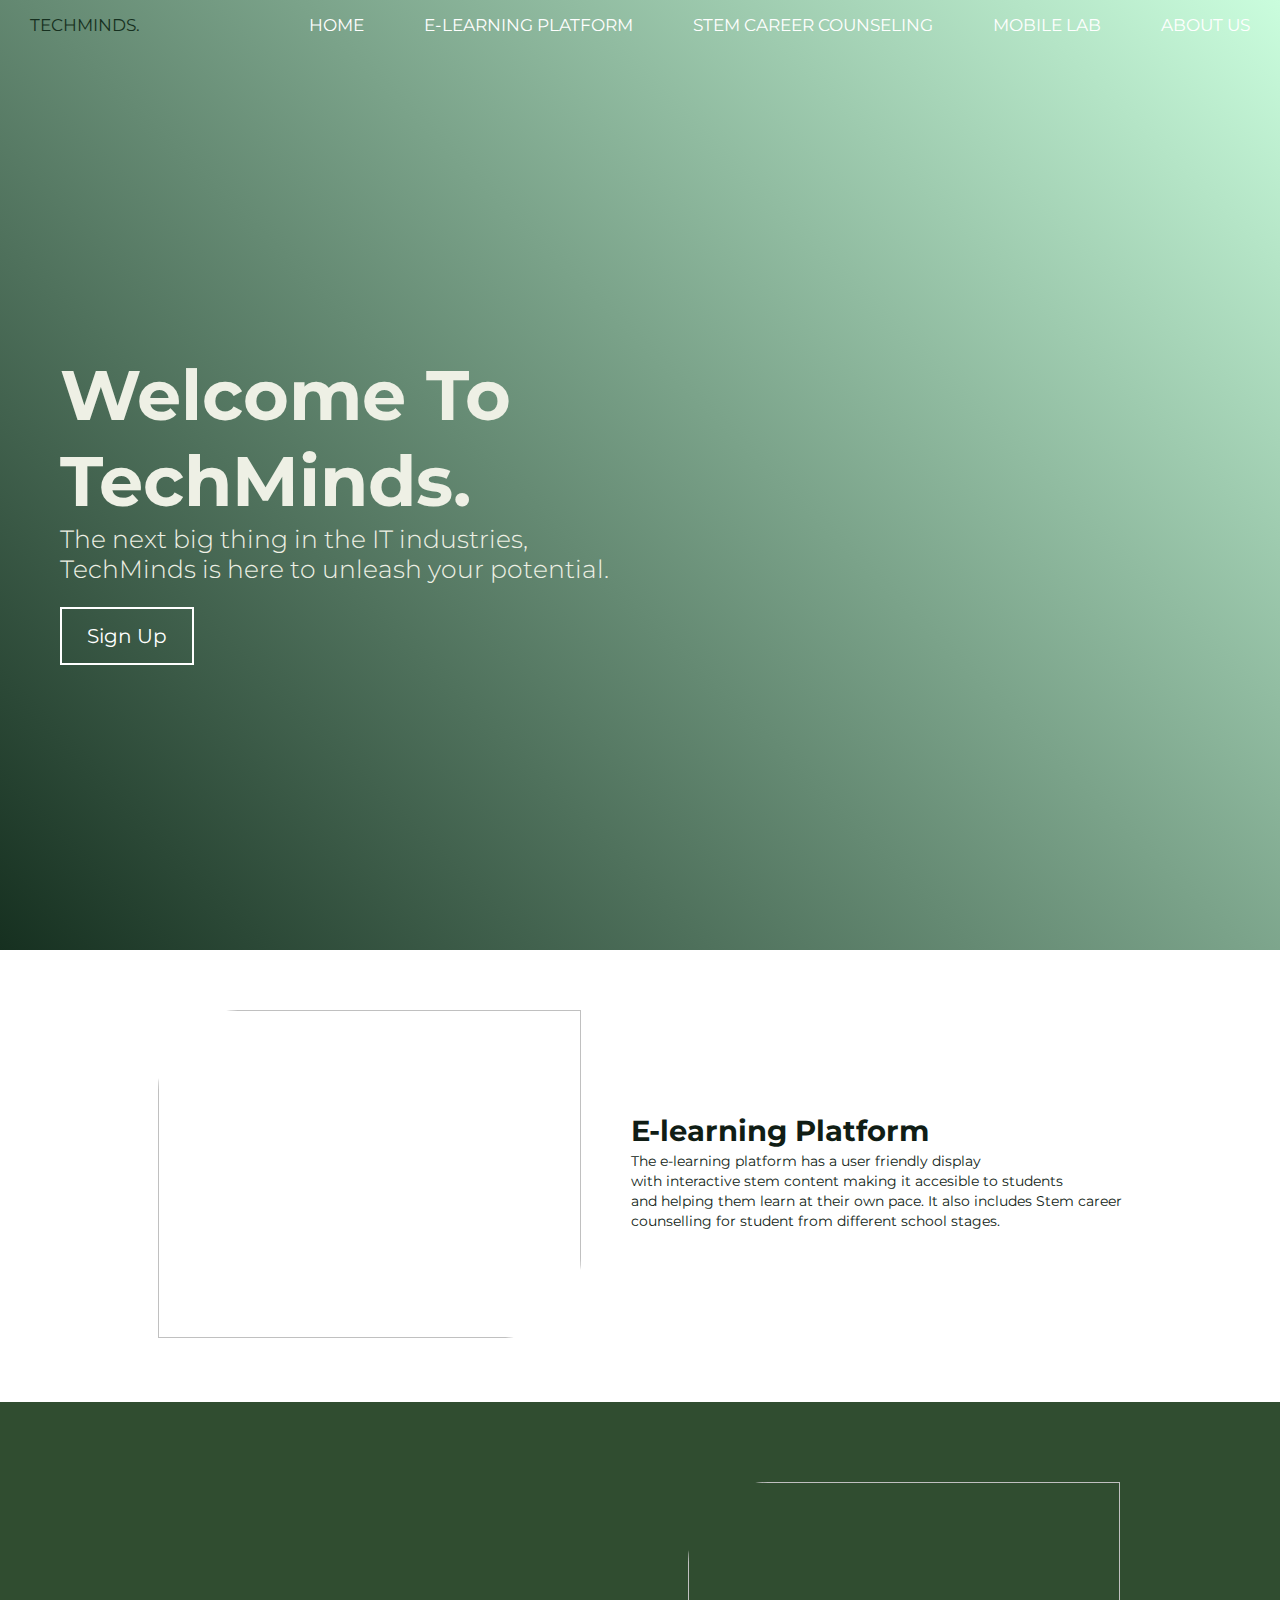
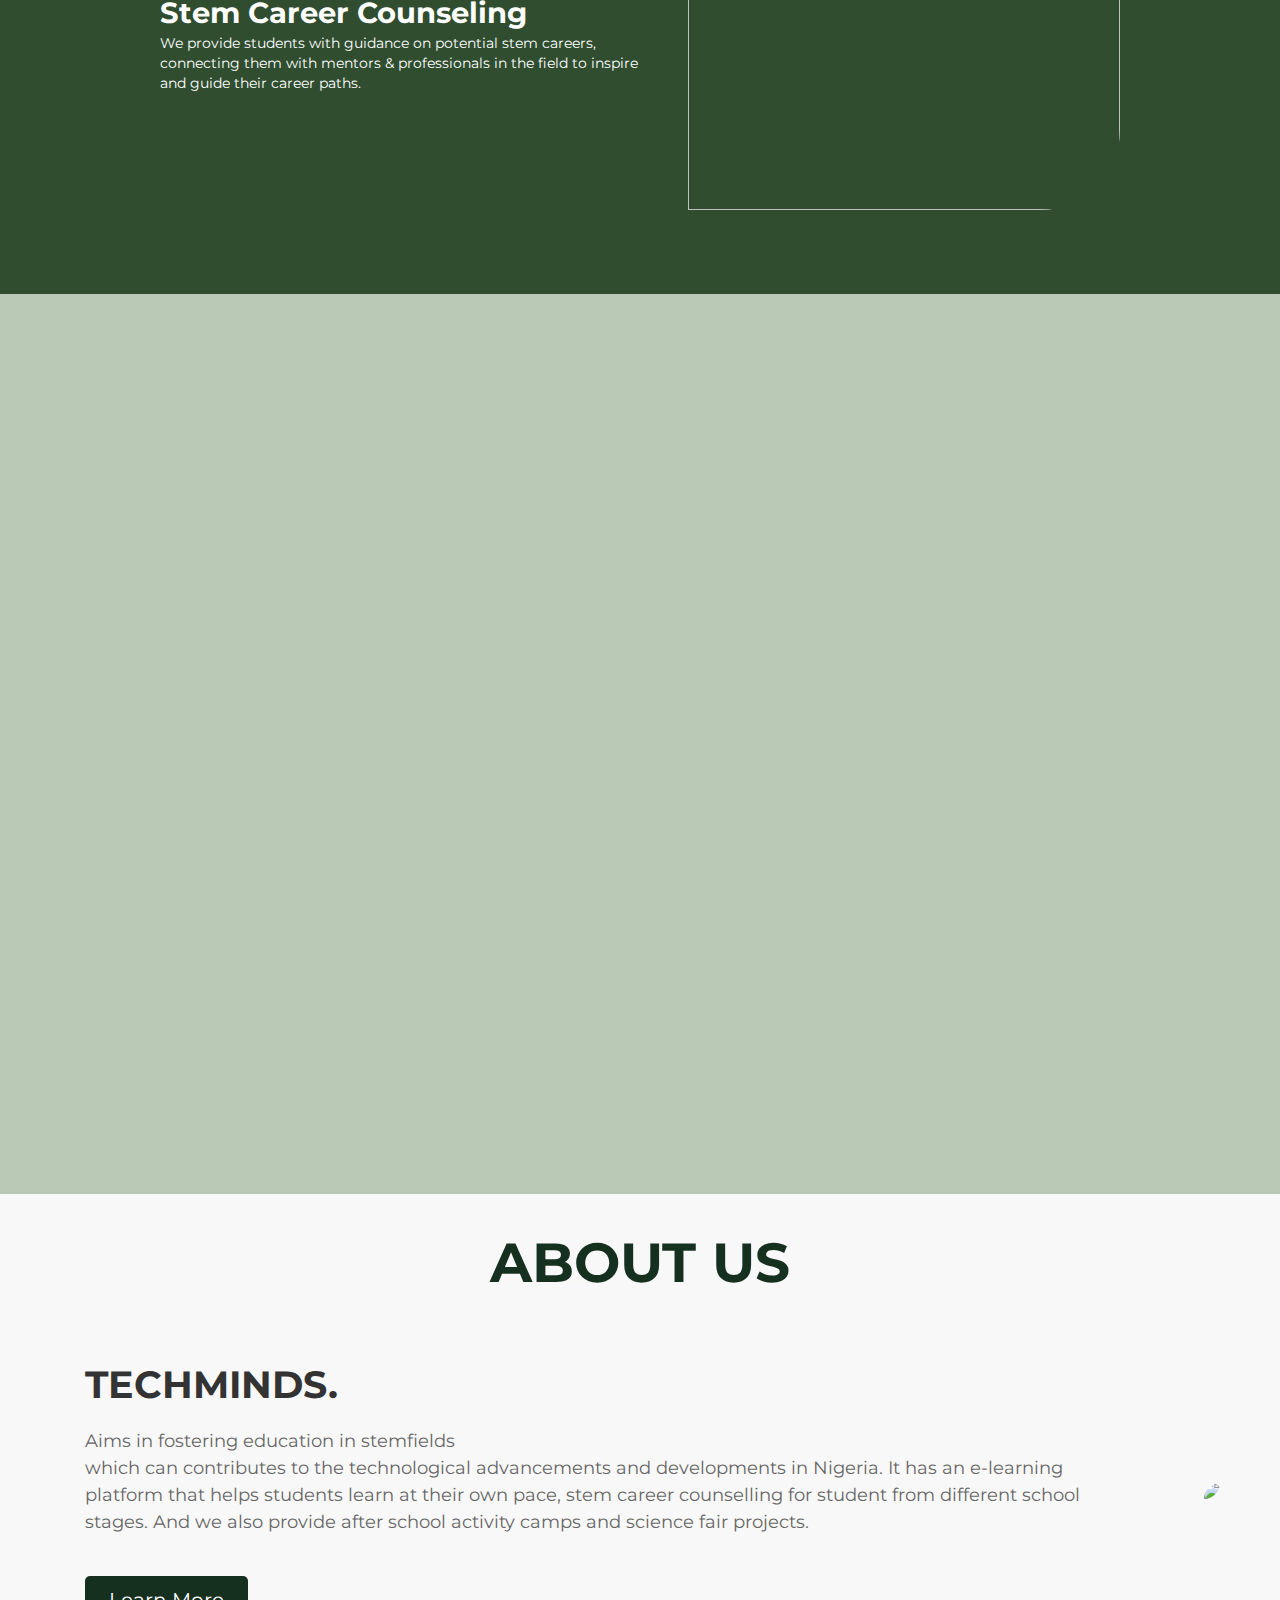
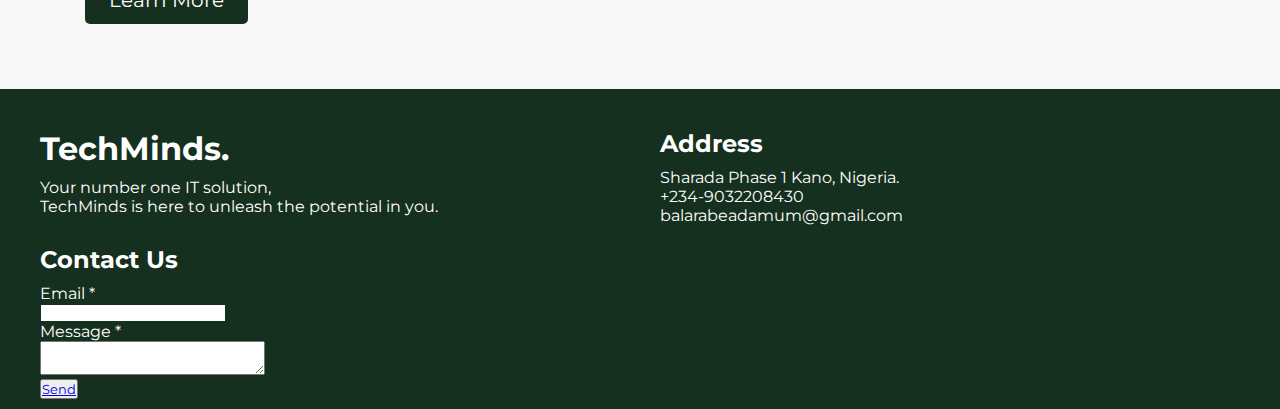
==== index.html @ 241e1a8b "making it responsive" ====
<!DOCTYPE html>
<html lang="en">

<head>
    <meta charset="UTF-8">
    <meta name="viewport" content="width=device-width, initial-scale=1.0">
    <title>Document</title>
    <link rel="stylesheet" href="style.css">
    <link href='https://unpkg.com/boxicons@2.1.4/css/boxicons.min.css' rel='stylesheet'>
</head>

<body>
    <!-- Header Section -->
    <div class="top">
        <nav>
            <ul class="sidebar">
                <!-- <i class='bx bx-menu'></i>
                <i class='bx bx-x'></i> -->
                <li onclick="hideSidebar()"><a href="#"><i class='bx bx-x'></i></a></li>
                <li><a href="#hero">Home</a></li>
                <li><a href="#school">E-learning Platform</a></li>
                <li><a href="#career">Stem Career Counseling</a></li>
                <li><a href="#mobile">Mobile Lab</a></li>
                <li><a href="#fog">About Us</a></li>
            </ul>
            <ul>
                <li><a href="#" class="logo">TechMinds.</a></li>
                <li class="hideOnMobile"><a href="#hero">Home</a></li>
                <li class="hideOnMobile"><a href="#school">E-learning Platform</a></li>
                <li class="hideOnMobile"><a href="#career">Stem Career Counseling</a></li>
                <li class="hideOnMobile"><a href="#mobile">Mobile Lab</a></li>
                <li class="hideOnMobile"><a href="#fog">About Us</a></li>
                <li class="menubtn" onclick="showSidebar()"><a href="#"><i class='bx bx-menu'></i></a></li>
            </ul>
        </nav>
        <!-- End Header Section -->
        <!-- Hero Section -->
        <div id="hero">
            <div class="contents">
                <div class="title">
                    <h1>Welcome To</h1>
                    <h1>TechMinds.</h1>
                </div>
                <div class="desc">
                    <p>The next big thing in the IT industries,<br>
                        TechMinds is here to unleash your potential.
                    </p>
                </div>
                <a href="#" class="btn">Sign Up</a>
            </div>
        </div>
    </div>
    <!-- End Hero Section -->

    <!-- School Section -->
    <div id="school">
        <div class="stuffs">
            <div class="images">
                <img src="0128_tech1.jpg" alt="">
            </div>
            <div class="description">
                <h1>E-learning Platform</h1>
                <p>The e-learning platform has a user friendly display<br>
                    with interactive stem content making it accesible to students<br>
                    and helping them learn at their own pace. It also includes Stem career<br>
                    counselling for student from different school stages.</p>
            </div>
        </div>
    </div>
    <!-- End School Section -->


    <!-- Career Section -->
    <div id="career">
        <div class="main">
            <div class="para">
                <h1>Stem Career Counseling</h1>
                <p>We provide students with guidance on potential stem careers,<br>
                    connecting them with mentors & professionals in the field to inspire<br>
                    and guide their career paths.</p>
            </div>

            <div class="students">
                <img src="Startup1.jpeg" alt="">
            </div>
        </div>
    </div>
    <!-- End Career Section -->

    <!-- Mobile Section -->
    <div id="mobile">
        <div class="mobile-overlay">

        </div>
        <div class="mobile-content">
            <h1>Mobile Stem Labs</h1>
            <p>
                We introduce mobile science and technological labs that can travel to<br>
                different schools especially those in rural areas, to bring stem education to<br>
                underserved communities.
            </p>
        </div>
    </div>
    <!-- End Mobile Section -->

    <!-- About Section -->
    <section id="fog">
        <div class="heading">
            <h1>About Us</h1>
        </div>
        <div class="container">
            <div class="fog-content">
                <h2>TechMinds.</h2>
                <p>Aims in fostering education in stemfields<br>
                    which can contributes to the technological advancements and
                    developments in Nigeria. It has an e-learning platform that helps students
                    learn at their own pace, stem career
                    counselling for student from different school stages. And
                    we also provide after school activity camps and science fair projects.</p>
                <button class="btn">Learn More</button>
            </div>
            <div class="img">
                <img src="icpas-laptop-scholarship-800.jpg">
            </div>
        </div>
    </section>
    <!-- End About Section -->

    <!-- Footer Section -->
    <footer>
        <div class="main-content">
            <div class="left box">
                <h1>TechMinds.</h1>
                <div class="item">
                    <p>Your number one IT solution,<br>
                        TechMinds is here to unleash the potential in you.</p>
                </div>
            </div>
            <div class="center box">
                <h2>Address</h2>
                <div class="item">
                    <div class="place">
                        <span class="fas fa-marker-alt"></span>
                        <span class="text">Sharada Phase 1 Kano, Nigeria.</span>
                    </div>
                    <div class="phone">
                        <span class="fas fa-phone-alt"></span>
                        <span class="text">+234-9032208430</span>
                    </div>
                    <div class="email">
                        <span class="fas fa-envelope"></span>
                        <span class="email">balarabeadamum@gmail.com</span>
                    </div>
                </div>
            </div>
            <div class="right box">
                <h2>Contact Us</h2>
                <div class="item">
                    <form action="#">
                        <div class="email">
                            <div class="text">Email *</div>
                            <input type="email" required>
                        </div>
                        <div class="message">
                            <div class="text">Message *</div>
                            <textarea cols="25" rows="2"></textarea>
                        </div>
                        <div class="btnn">
                            <button type="submit"><a href="#">Send</a></button>
                        </div>
                    </form>
                </div>
            </div>
        </div>
    </footer>
    <!-- End Footer Section -->


    <!-- Script Section -->
    <script>
        function showSidebar() {
            const sidebar = document.querySelector('.sidebar')
            sidebar.style.display = 'flex'
        }
        function hideSidebar() {
            const sidebar = document.querySelector('.sidebar')
            sidebar.style.display = 'none'
        }
    </script>
    <!-- End Script Section -->
</body>

</html>
---- style.css ----
@import url('https://fonts.googleapis.com/css2?family=Montserrat:wght@100;300;400;500;600&display=swap');

* {
    margin: 0;
    padding: 0;
    box-sizing: border-box;
    font-family: Montserrat;
}

.top {
    background: linear-gradient(45deg, #163020, #cafddd);
}

/* Header Section */


nav ul {
    list-style-type: none;
    width: 100%;
    display: flex;
    justify-content: flex-end;
    align-items: center;

}

nav li {
    height: 50px;
    font-size: 18px;
}

nav a {
    height: 100%;
    padding: 0 30px;
    text-decoration: none;
    display: flex;
    align-items: center;
    color: white;
    font-size: 17px;
    text-transform: uppercase;
}

nav a:hover {
    background-color: #163020;
    color: white;
}

nav li:first-child {
    margin-right: auto;
}

.sidebar {
    position: fixed;
    top: 0;
    right: 0;
    height: 100vh;
    width: 250px;
    z-index: 999;
    backdrop-filter: blur(10px);
    background-color: rgba(255, 255, 255, 0.2);
    box-shadow: -10px 0 10px rgba(0, 0, 0, 0.1);
    display: none;
    flex-direction: column;
    align-items: flex-start;
    justify-content: flex-start;
}

.sidebar li {
    width: 100%;
}

.sidebar a {
    width: 100%;
}

.menubtn {
    display: none;
}

.logo:hover {
    background: none;
    color: #163020;
}

/* End Header Section */

/* Nav Responsiveness */
@media (max-width: 800px) {
    .hideOnMobile {
        display: none;
    }

    .menubtn {
        display: block;
    }
}

@media (max-width: 400px) {
    .sidebar {
        width: 100%;
    }

    img {
        width: 100%;
    }

    .students img {
        width: 100%;
    }

    .main {
        padding: 0;
    }
}

/* End Nav Responsiveness */


/* Hero Section */
#hero {
    width: 100%;
    height: 100vh;

    background-size: cover;
    background-position: bottom;
    display: flex;
    flex-direction: column;
    justify-content: center;
    align-items: flex-start;
}

.contents {
    margin-left: 60px;
    color: #EEF0E5;
}

.title {
    font-size: 35px;
}

.desc {
    font-weight: 300;
    font-size: 25px;
    margin-bottom: 40px;
}

.btn {
    text-decoration: none;
    padding: 15px 25px;
    background-color: transparent;
    font-size: 20px;
    border: 2px solid white;
    color: white;
}

.btn:hover {
    background-color: white;
    transition: .6s;
    color: #163020;
}

/* Responsivenes Section */
@media screen and (max-width:360px) {}

/* End Responsivenes Section */
/* End Hero Section */


/* School Section */
#school {
    padding: 60px;
    background-color: white;
}

.stuffs {
    display: flex;
    flex-wrap: wrap;
    justify-content: center;
    gap: 50px;
    align-items: center;
}

.images img {
    display: inline-block;
    width: 423px;
    height: 328px;
    -o-object-fit: cover;
    object-fit: cover;
    -o-object-position: center;
    object-position: center;
    border-radius: 80px 0 80px 0;

}

.description h1 {
    padding-bottom: 10px;
    color: #101d15;
}

.description p {
    color: #101d15;
}

.description {
    font-size: .9em;
    line-height: 20px;

}

/* End School Section */


/* Career Section */
#career {
    background-color: #304D30;
    padding: 20px;
}

.main {
    display: flex;
    align-items: center;
    flex-wrap: wrap;
    justify-content: center;
    padding: 60px;
    gap: 50px;
}

.students img {
    display: inline-block;
    height: 328px;
    width: 432px;
    -o-object-fit: cover;
    object-fit: cover;
    -o-object-position: center;
    object-position: center;
    border-radius: 80px 0 80px 0;


}

.para {
    font-size: .9em;
    line-height: 20px;
}

.para h1 {
    padding-bottom: 10px;
    color: white;
}

.para p {
    color: white;
}

/* End Career Section */

/* Mobile Section */
#mobile {
    padding: 20px;
    width: 100%;
    position: relative;
    background-image: url(DAL7-e1580502529902.jpg);
    background-position: center;
    background-repeat: no-repeat;
    background-size: cover;
    height: 100vh;
    color: white;
    animation: bgChange 20s linear infinite;
}

@keyframes bgChange {
    0% {
        background-image: url(DAL7-e1580502529902.jpg);
    }

    20% {
        background-image: url(DAL7-e1580502529902.jpg);
    }

    30% {
        background-image: url(50586558_10217909771481528_2270938660402626560_o.jpg);
    }

    35% {
        background-image: url(50586558_10217909771481528_2270938660402626560_o.jpg);
    }

    40% {
        background-image: url(09_09_19_MSDF_DropAnywhereLabs902-2.jpg);
    }

    45% {
        background-image: url(09_09_19_MSDF_DropAnywhereLabs902-2.jpg);
    }

    50% {
        background-image: url(0128_tech2.jpg);
    }

    55% {
        background-image: url(0128_tech2.jpg);
    }

    70% {
        background-image: url(71482376007-mobile-maker-lab-005.webp);
    }

    75% {
        background-image: url(71482376007-mobile-maker-lab-005.webp);
    }

    90% {
        background-image: url(DAL2.jpg);
        background-size: cover;
    }

    100% {
        background-image: url(DAL2.jpg);
        background-size: cover;
    }
}

.mobile-overlay {
    position: absolute;
    height: 100%;
    width: 100%;
    top: 0;
    left: 0;
    background-color: rgba(23, 75, 13, 0.3);
}

.mobile-content {
    margin-top: 110px;
    text-align: center;
    left: 0;
}

.mobile-content h1 {
    padding-bottom: 5px;
    font-size: 40px;
}

.mobile-content p {
    font-size: 19px;
}

/* End Mobile Section */

/* About Section */

#fog {
    background-color: #f8f8f8;
    overflow: hidden;
}

.heading h1 {
    color: #163020;
    font-size: 55px;
    text-align: center;
    margin-top: 35px;
    text-transform: uppercase;
}

.container {
    display: flex;
    justify-content: center;
    align-items: center;
    padding-left: 60px;
    padding-right: 60px;
    margin: 65px auto;
    gap: 50px;
    flex-wrap: wrap;
}

.fog-content {
    flex: 1;
    width: 600px;
    margin: 0px 25px;
    animation: FadeInUp 2s ease;
}

.fog-content h2 {
    font-size: 38px;
    margin-bottom: 20px;
    color: #333;
    text-transform: uppercase;
}

.fog-content p {
    font-size: 18px;
    line-height: 1.5;
    margin-bottom: 40px;
    color: #666;
}

.fog-content button {
    display: inline-block;
    background-color: #163020;
    color: #fff;
    padding: 12px 24px;
    border-radius: 5px;
    font-size: 20px;
    border: none;
    cursor: pointer;
    transition: 0.3s ease;
}

.fog-content button:hover {
    background-color: #163020;
    transform: scale(1.1);
    color: #fff;
}



img {
    width: 423px;
    height: auto;
    -o-object-fit: cover;
    object-fit: cover;
    -o-object-position: center;
    object-position: center;
    border-radius: 80px 0 80px 0;
}

@media screen and(max-width: 768px) {
    .heading h1 {
        font-size: 45px;
        margin-top: 30px;
    }

    .img {
        flex: 1;
    }

    #fog {
        margin: 0px;
    }

    .container {
        width: 100%;
        flex-direction: column;
        justify-content: center;
        margin: 0px;
        padding: 0px 40px;
        gap: 50px;
    }

    .fog-content {
        width: 100%;
        margin: 35px 0px;
    }

    .fog-content h2 {
        font-size: 30px;
    }

    .fog-content p {
        font-size: 18px;
        margin-bottom: 20px;
    }

    .fog-content button {
        font-size: 16px;
        padding: 8px 16px;
    }

    .img {
        width: 100%;
    }
}

/* End About Section */

/* Footer Section */
footer {
    padding-right: 20px;
    padding-left: 20px;
    padding-top: 30px;

    background-color: #163020;
    color: white;
}

.main-content {
    display: flex;
    flex-wrap: wrap;
}

.main-content .box {
    flex-basis: 50%;
    padding: 10px 20px;
}

.box h2 {
    font-family: 1.125rem;
}

.box .content {
    margin: 20px 0 0 0;
}

.left p {
    text-align: justify;
}

.item {
    padding-top: 10px;
}

.right form input {
    outline: none;
    border: 1px solid #163020;
}

.right form textarea {
    outline: none;
}

/* End Footer Section */
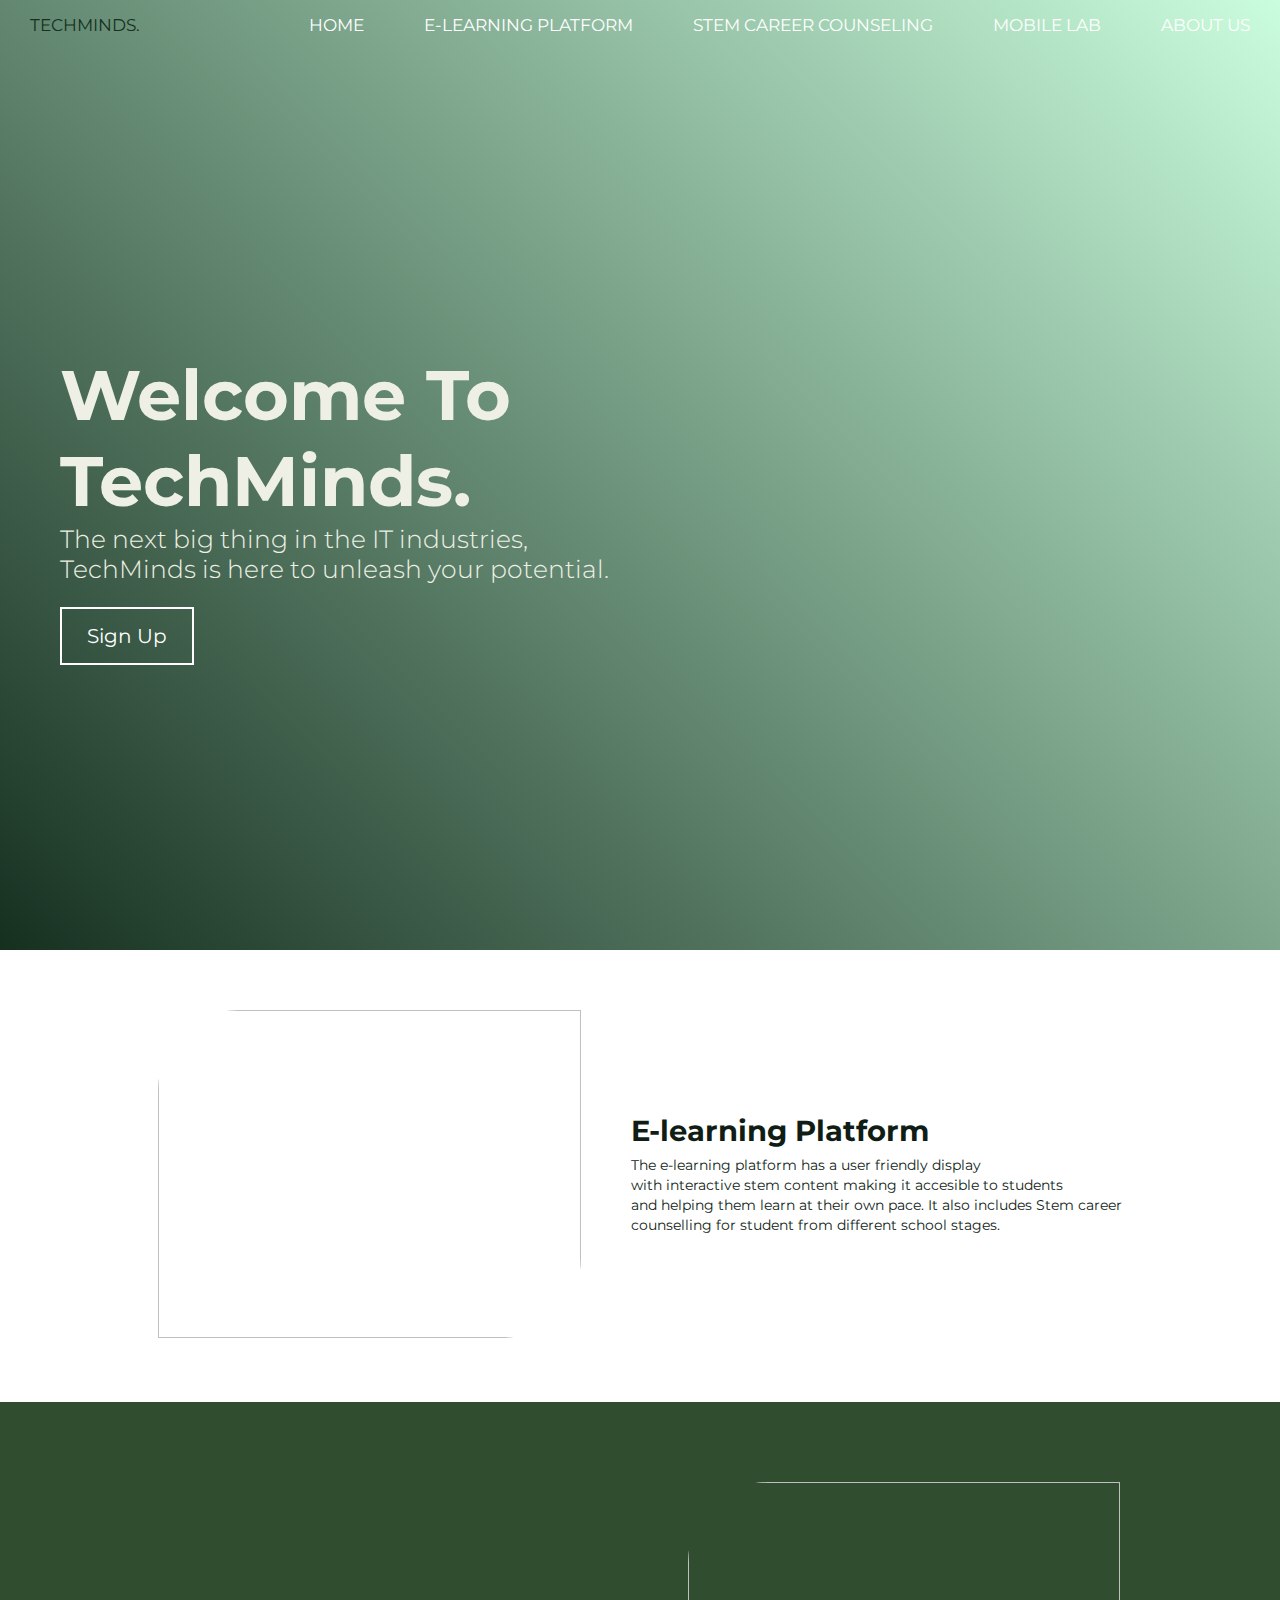
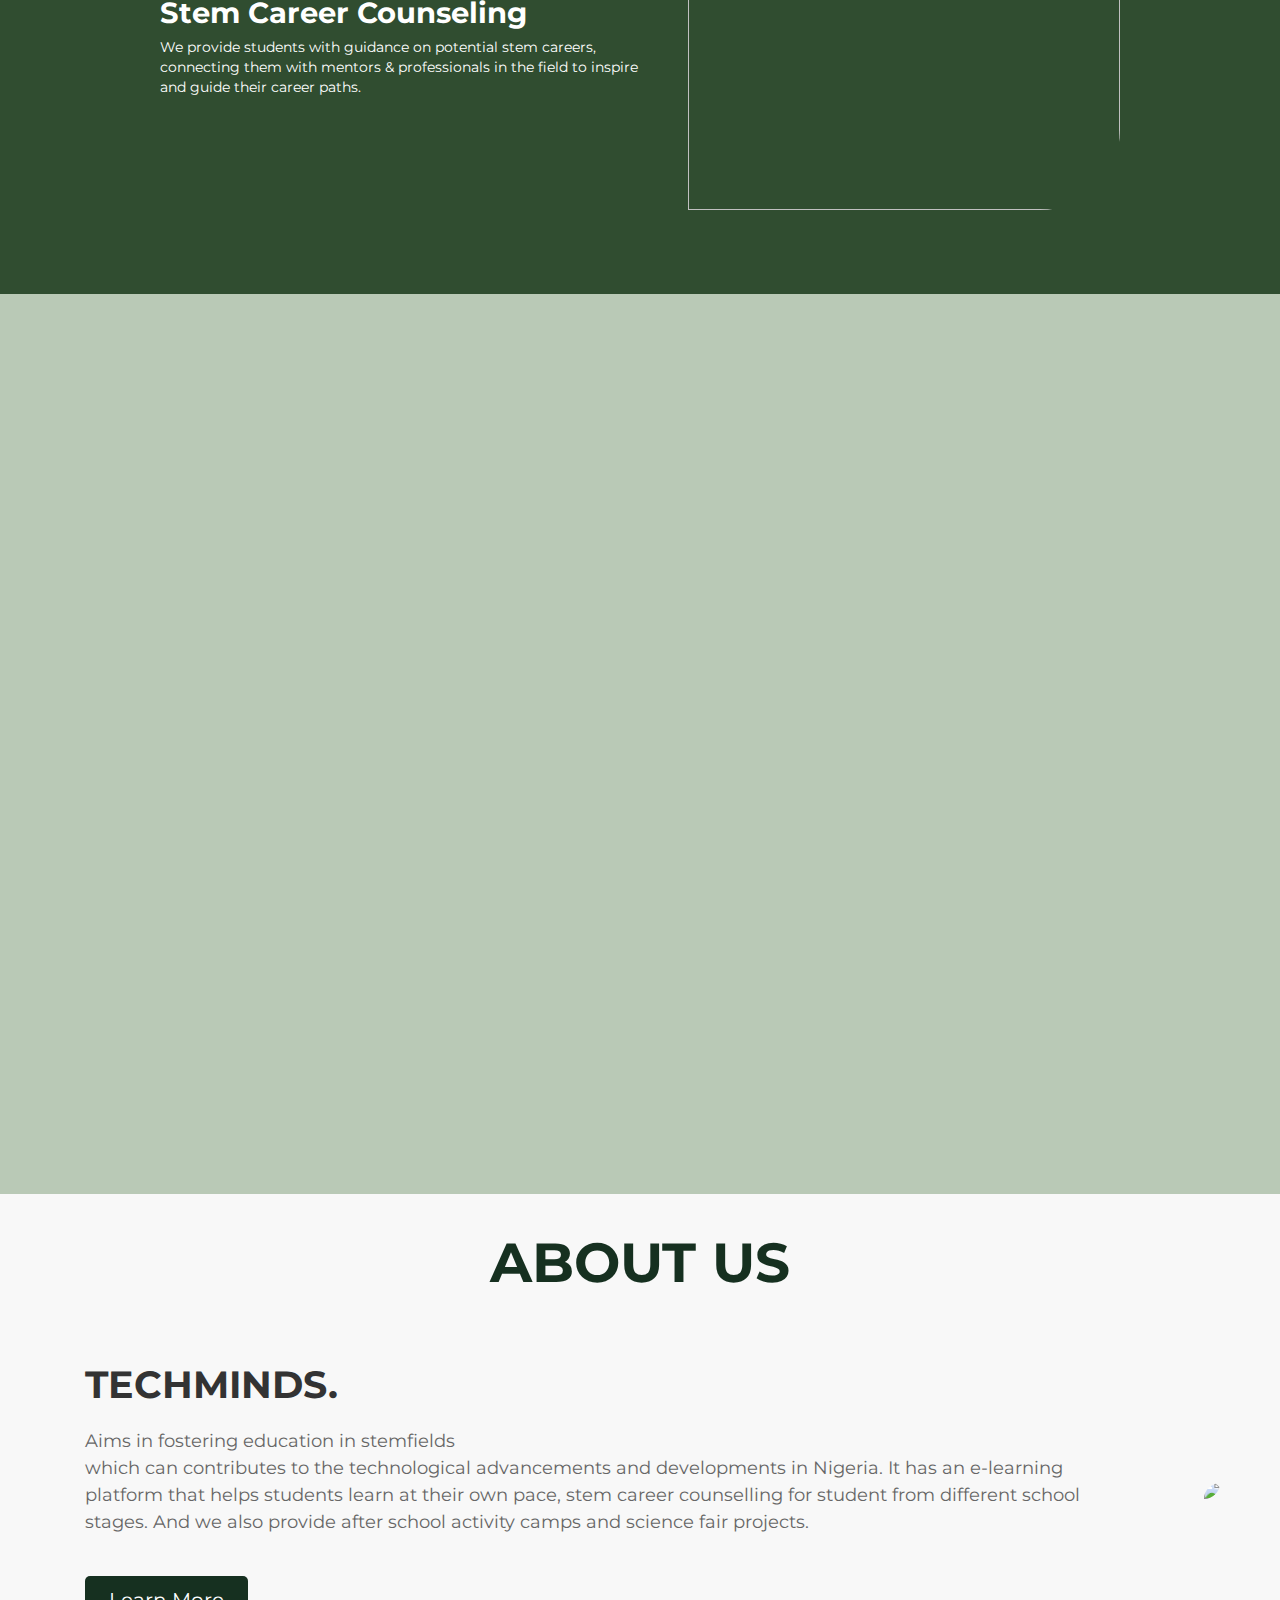
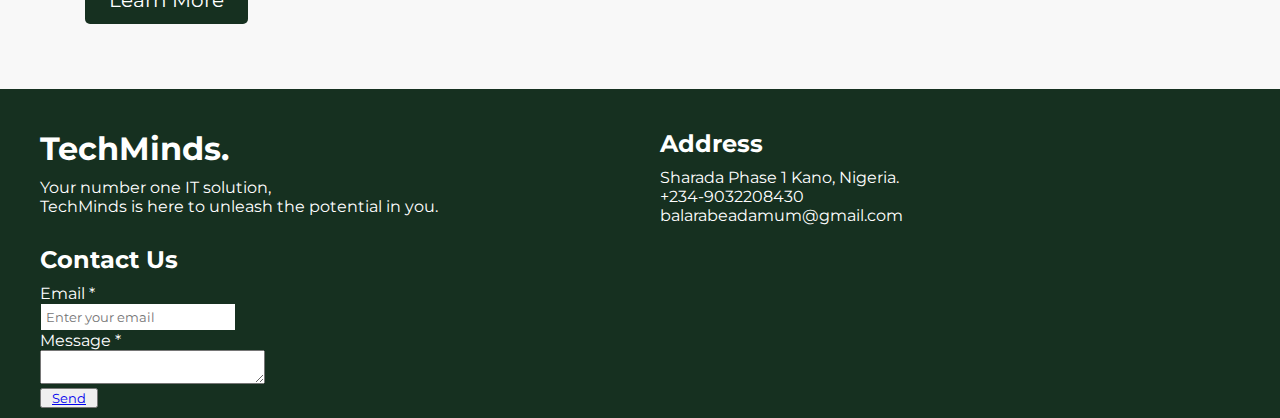
==== commit 8790436f: "finished responsive" ====
--- a/index.html
+++ b/index.html
@@ -159,14 +159,14 @@
                     <form action="#">
                         <div class="email">
                             <div class="text">Email *</div>
-                            <input type="email" required>
+                            <input type="email" placeholder="Enter your email" required style="padding: 5px;">
                         </div>
                         <div class="message">
                             <div class="text">Message *</div>
                             <textarea cols="25" rows="2"></textarea>
                         </div>
                         <div class="btnn">
-                            <button type="submit"><a href="#">Send</a></button>
+                            <button type="submit"><a href="#" style="padding: 10px;">Send</a></button>
                         </div>
                     </form>
                 </div>
--- a/style.css
+++ b/style.css
@@ -83,34 +83,6 @@
 
 /* End Header Section */
 
-/* Nav Responsiveness */
-@media (max-width: 800px) {
-    .hideOnMobile {
-        display: none;
-    }
-
-    .menubtn {
-        display: block;
-    }
-}
-
-@media (max-width: 400px) {
-    .sidebar {
-        width: 100%;
-    }
-
-    img {
-        width: 100%;
-    }
-
-    .students img {
-        width: 100%;
-    }
-
-    .main {
-        padding: 0;
-    }
-}
 
 /* End Nav Responsiveness */
 
@@ -158,8 +130,7 @@
     color: #163020;
 }
 
-/* Responsivenes Section */
-@media screen and (max-width:360px) {}
+
 
 /* End Responsivenes Section */
 /* End Hero Section */
@@ -194,6 +165,7 @@
 .description h1 {
     padding-bottom: 10px;
     color: #101d15;
+    line-height: 1;
 }
 
 .description p {
@@ -245,6 +217,7 @@
 .para h1 {
     padding-bottom: 10px;
     color: white;
+    line-height: 1;
 }
 
 .para p {
@@ -422,6 +395,101 @@
     border-radius: 80px 0 80px 0;
 }
 
+
+/* End About Section */
+
+/* Footer Section */
+footer {
+    padding-right: 20px;
+    padding-left: 20px;
+    padding-top: 30px;
+
+    background-color: #163020;
+    color: white;
+}
+
+.main-content {
+    display: flex;
+    flex-wrap: wrap;
+}
+
+.main-content .box {
+    flex-basis: 50%;
+    padding: 10px 20px;
+}
+
+.box h2 {
+    font-family: 1.125rem;
+}
+
+.box .content {
+    margin: 20px 0 0 0;
+}
+
+.left p {
+    text-align: justify;
+}
+
+.item {
+    padding-top: 10px;
+}
+
+.right form input {
+    outline: none;
+    border: 1px solid #163020;
+}
+
+.right form textarea {
+    outline: none;
+}
+
+/* End Footer Section */
+@media (max-width: 500px) {
+
+
+    .sidebar {
+        width: 100%;
+    }
+
+    img {
+        width: 100%;
+    }
+
+    .students img {
+        width: 100%;
+    }
+
+    .main {
+        padding: 0;
+    }
+
+    .title h1 {
+        font-size: 42px;
+    }
+
+    .contents {
+        margin-left: 20px;
+    }
+
+    .images img {
+        width: 100%;
+        height: 328px;
+    }
+
+    #school {
+        padding: 20px;
+    }
+
+    .container {
+        padding-left: 20px;
+        padding-right: 20px;
+    }
+
+    .heading h1 {
+        font-size: 45px;
+    }
+}
+
 @media screen and(max-width: 768px) {
     .heading h1 {
         font-size: 45px;
@@ -469,51 +537,13 @@
     }
 }
 
-/* End About Section */
-
-/* Footer Section */
-footer {
-    padding-right: 20px;
-    padding-left: 20px;
-    padding-top: 30px;
-
-    background-color: #163020;
-    color: white;
-}
-
-.main-content {
-    display: flex;
-    flex-wrap: wrap;
-}
-
-.main-content .box {
-    flex-basis: 50%;
-    padding: 10px 20px;
-}
-
-.box h2 {
-    font-family: 1.125rem;
-}
-
-.box .content {
-    margin: 20px 0 0 0;
-}
-
-.left p {
-    text-align: justify;
-}
-
-.item {
-    padding-top: 10px;
-}
-
-.right form input {
-    outline: none;
-    border: 1px solid #163020;
-}
-
-.right form textarea {
-    outline: none;
-}
-
-/* End Footer Section */+/* Nav Responsiveness */
+@media (max-width: 800px) {
+    .hideOnMobile {
+        display: none;
+    }
+
+    .menubtn {
+        display: block;
+    }
+}